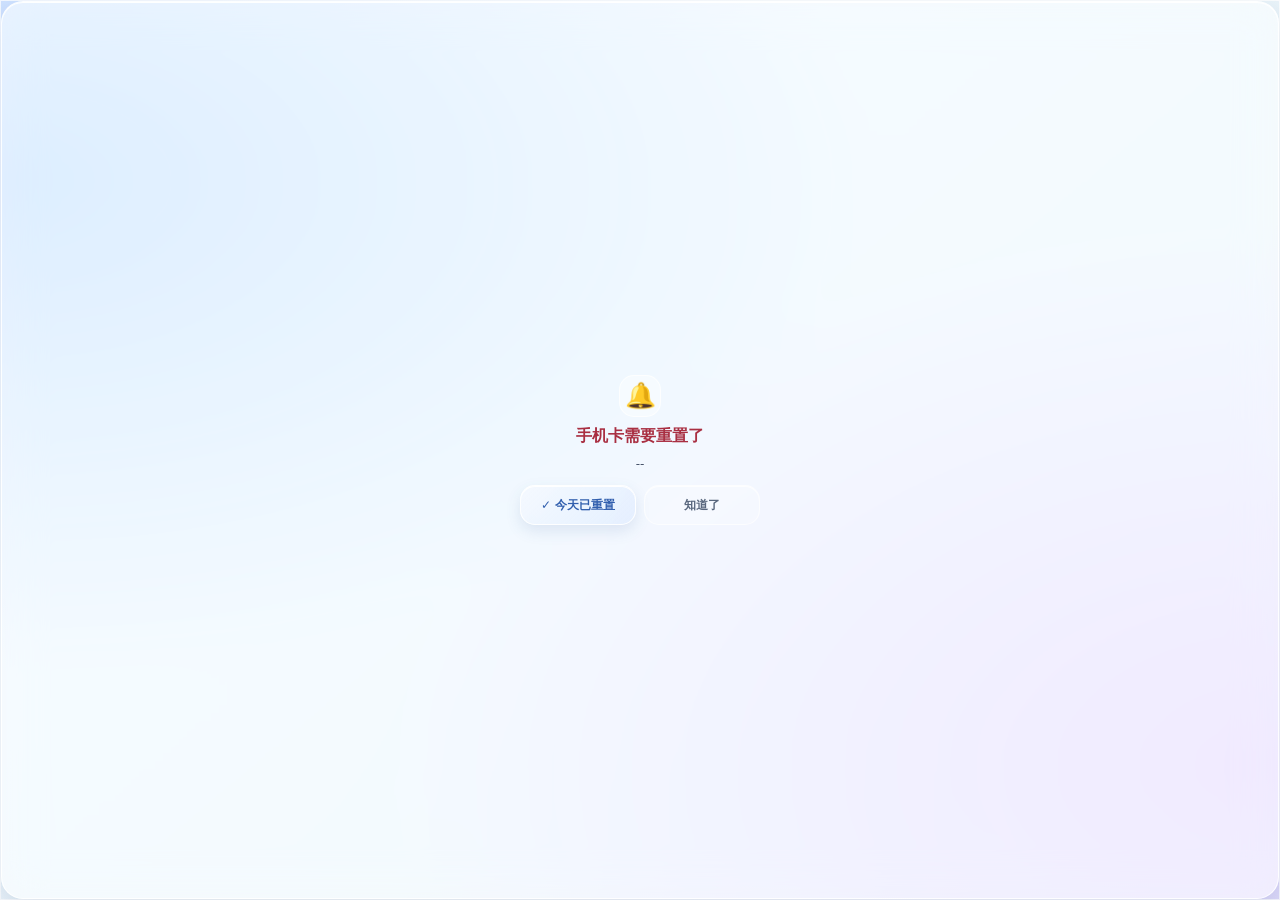
==== src-ui/remind.html @ 67ab9645 "rebrand to SIMDays with glass UI redesign" ====
<!doctype html>
<html lang="zh-CN">
  <head>
    <meta charset="UTF-8" />
    <meta name="viewport" content="width=device-width, initial-scale=1.0" />
    <title>SIMDays 提醒</title>
    <link rel="stylesheet" href="style.css" />
  </head>
  <body class="popup">
    <div class="popup-card">
      <div class="popup-icon" id="r-icon">🔔</div>
      <div class="popup-title" id="r-title">手机卡需要重置了</div>
      <div class="popup-sub" id="r-sub">--</div>
      <div class="popup-actions">
        <button id="r-reset" class="btn primary">✓ 今天已重置</button>
        <button id="r-dismiss" class="btn ghost">知道了</button>
      </div>
    </div>
    <script src="remind.js"></script>
  </body>
</html>
---- src-ui/style.css ----
* {
  box-sizing: border-box;
  margin: 0;
  padding: 0;
}

:root {
  color-scheme: light;
  --blue: #2563eb;
  --blue-deep: #315fae;
  --green: #16835d;
  --green-dark: #126d4d;
  --green-tint: rgba(22, 131, 93, 0.12);
  --amber: #a86408;
  --amber-tint: rgba(225, 154, 38, 0.16);
  --red: #c43b4d;
  --red-dark: #a92f42;
  --red-tint: rgba(196, 59, 77, 0.14);
  --text: #172033;
  --text-secondary: #46536a;
  --muted: #66758c;
  --line: rgba(40, 65, 110, 0.1);
  --glass: rgba(255, 255, 255, 0.58);
  --glass-soft: rgba(255, 255, 255, 0.38);
  --glass-strong: rgba(255, 255, 255, 0.76);
  --glass-edge: rgba(255, 255, 255, 0.82);
  --glass-shadow: 0 16px 34px rgba(41, 72, 130, 0.15), 0 3px 9px rgba(41, 72, 130, 0.06);
}

html,
body {
  width: 100%;
  height: 100%;
}

body {
  position: relative;
  overflow: hidden;
  color: var(--text);
  font-family: "Segoe UI Variable Text", "Segoe UI", "Microsoft YaHei UI", "Microsoft YaHei", system-ui, sans-serif;
  background-color: #e8f1ff;
  background-image:
    radial-gradient(ellipse at 4% 17%, rgba(185, 212, 255, 0.95), transparent 43%),
    radial-gradient(ellipse at 96% 38%, rgba(217, 201, 255, 0.82), transparent 40%),
    radial-gradient(ellipse at 46% 105%, rgba(184, 240, 234, 0.86), transparent 48%),
    linear-gradient(145deg, #eff5ff 0%, #e9edff 54%, #e2f4f3 100%);
  background-attachment: fixed;
  cursor: default;
  -webkit-user-select: none;
  user-select: none;
}

body:not(.popup) {
  min-width: 360px;
}

button,
input {
  font: inherit;
}

.view {
  width: 100%;
  height: 100%;
  padding: 20px 21px 18px;
  display: flex;
  flex-direction: column;
  gap: 12px;
}

.hidden {
  display: none !important;
}

/* ---------- First-time setup ---------- */
#setup-view.view {
  justify-content: center;
  padding: 22px;
  gap: 16px;
  background: rgba(255, 255, 255, 0.26);
  -webkit-backdrop-filter: blur(24px) saturate(155%);
  backdrop-filter: blur(24px) saturate(155%);
}

.setup-head {
  text-align: center;
  margin-bottom: 4px;
}

.logo {
  width: 54px;
  height: 54px;
  margin: 0 auto 10px;
  display: grid;
  place-items: center;
  border: 1px solid var(--glass-edge);
  border-radius: 18px;
  background: rgba(255, 255, 255, 0.48);
  box-shadow: 0 8px 20px rgba(41, 72, 130, 0.1), inset 0 1px 0 #fff;
  font-size: 29px;
}

.app-title {
  margin: 0 0 8px;
  font-family: "Segoe UI Variable Display", "Segoe UI", "Microsoft YaHei UI", sans-serif;
  font-size: 24px;
  font-weight: 700;
  letter-spacing: -0.45px;
}

.hint {
  color: var(--muted);
  font-size: 13px;
  line-height: 1.65;
}

.hint strong {
  color: var(--text-secondary);
  font-weight: 650;
}

/* ---------- Countdown glass card ---------- */
.card {
  position: relative;
  overflow: hidden;
  flex: 1 1 230px;
  min-height: 220px;
  max-height: 270px;
  display: flex;
  flex-direction: column;
  align-items: center;
  justify-content: center;
  padding: 20px 20px 19px;
  border: 1px solid var(--glass-edge);
  border-radius: 28px;
  text-align: center;
  background: var(--glass);
  -webkit-backdrop-filter: blur(22px) saturate(155%);
  backdrop-filter: blur(22px) saturate(155%);
  box-shadow: var(--glass-shadow), inset 0 1px 0 rgba(255, 255, 255, 0.96);
  transition: box-shadow 0.25s ease;
}

.card::before {
  content: "";
  position: absolute;
  z-index: 0;
  top: 0;
  left: 12%;
  right: 12%;
  height: 1px;
  background: linear-gradient(90deg, transparent, rgba(255, 255, 255, 0.98), transparent);
  pointer-events: none;
}

.card::after {
  content: "";
  position: absolute;
  z-index: 0;
  top: -100px;
  right: -88px;
  width: 180px;
  height: 180px;
  border-radius: 50%;
  background: rgba(255, 255, 255, 0.35);
  filter: blur(20px);
  pointer-events: none;
}

.card.soon {
  box-shadow: 0 16px 34px rgba(146, 105, 40, 0.14), 0 3px 9px rgba(41, 72, 130, 0.05), inset 0 1px 0 rgba(255, 255, 255, 0.96);
}

.card.due,
.card.overdue {
  box-shadow: 0 16px 34px rgba(160, 58, 72, 0.14), 0 3px 9px rgba(41, 72, 130, 0.05), inset 0 1px 0 rgba(255, 255, 255, 0.96);
}

.chip {
  position: relative;
  z-index: 1;
  display: inline-flex;
  align-items: center;
  gap: 7px;
  padding: 6px 11px;
  border: 1px solid rgba(255, 255, 255, 0.68);
  border-radius: 999px;
  background: var(--green-tint);
  color: var(--green-dark);
  font-size: 11px;
  font-weight: 650;
  line-height: 1.2;
  box-shadow: inset 0 1px 0 rgba(255, 255, 255, 0.72);
}

.chip::before {
  content: "";
  width: 6px;
  height: 6px;
  flex: 0 0 6px;
  border-radius: 50%;
  background: var(--green);
  box-shadow: 0 0 0 3px rgba(22, 131, 93, 0.1);
}

.card.soon .chip {
  background: var(--amber-tint);
  color: var(--amber);
}

.card.soon .chip::before {
  background: #c47d19;
  box-shadow: 0 0 0 3px rgba(196, 125, 25, 0.11);
}

.card.due .chip,
.card.overdue .chip {
  background: var(--red-tint);
  color: var(--red-dark);
}

.card.due .chip::before,
.card.overdue .chip::before {
  background: var(--red);
  box-shadow: 0 0 0 3px rgba(196, 59, 77, 0.1);
}

.count {
  position: relative;
  z-index: 1;
  margin: 12px 0 6px;
  color: var(--green);
  font-variant-numeric: tabular-nums;
  line-height: 1;
  text-shadow: 0 2px 16px rgba(255, 255, 255, 0.54);
}

.count #days {
  font-family: "Segoe UI Variable Display", "Segoe UI", "Microsoft YaHei UI", sans-serif;
  font-size: 68px;
  font-weight: 700;
  letter-spacing: -2px;
}

.count #days.text-big {
  font-size: 48px;
  letter-spacing: -1.4px;
}

.count .unit {
  margin-left: 7px;
  color: var(--muted);
  font-size: 17px;
  font-weight: 600;
  letter-spacing: 0;
}

.card.soon .count {
  color: var(--amber);
}

.card.due .count,
.card.overdue .count {
  color: var(--red);
}

.count-label {
  position: relative;
  z-index: 1;
  color: #52627d;
  font-size: 13px;
  line-height: 1.45;
}

/* ---------- Date information glass panel ---------- */
.info {
  flex: 0 0 auto;
  padding: 4px 16px;
  border: 1px solid rgba(255, 255, 255, 0.7);
  border-radius: 22px;
  background: var(--glass-soft);
  -webkit-backdrop-filter: blur(16px) saturate(150%);
  backdrop-filter: blur(16px) saturate(150%);
  box-shadow: 0 9px 22px rgba(44, 70, 120, 0.08), inset 0 1px 0 rgba(255, 255, 255, 0.82);
}

.row {
  min-height: 37px;
  display: flex;
  justify-content: space-between;
  align-items: center;
  gap: 12px;
  font-size: 12px;
}

.row + .row {
  border-top: 1px solid var(--line);
}

.row span {
  color: #63718a;
}

.row b {
  color: #26344e;
  font-size: 12px;
  font-weight: 650;
  font-variant-numeric: tabular-nums;
}

/* ---------- Buttons ---------- */
.btn {
  min-height: 42px;
  flex: 0 0 auto;
  border: 1px solid transparent;
  border-radius: 15px;
  padding: 11px 16px;
  color: var(--text-secondary);
  font-size: 13px;
  font-weight: 650;
  line-height: 1.2;
  cursor: pointer;
  transition: background-color 0.15s ease, box-shadow 0.15s ease, transform 0.08s ease;
}

.btn:active {
  transform: scale(0.98);
}

.btn:focus-visible,
.icon-btn:focus-visible,
.field input:focus-visible {
  outline: 2px solid rgba(37, 99, 235, 0.72);
  outline-offset: 2px;
}

.btn.primary {
  border-color: rgba(255, 255, 255, 0.9);
  background: linear-gradient(135deg, rgba(245, 249, 255, 0.82), rgba(222, 235, 255, 0.7));
  color: var(--blue-deep);
  box-shadow: 0 6px 15px rgba(55, 91, 155, 0.13), inset 0 1px 0 rgba(255, 255, 255, 0.96);
}

.btn.primary:hover {
  background: linear-gradient(135deg, rgba(250, 252, 255, 0.94), rgba(226, 238, 255, 0.84));
  box-shadow: 0 8px 18px rgba(55, 91, 155, 0.16), inset 0 1px 0 #fff;
}

.btn.primary:active {
  background: linear-gradient(135deg, rgba(230, 240, 255, 0.88), rgba(209, 226, 253, 0.78));
}

.btn.big {
  min-height: 48px;
  font-size: 14px;
  border-radius: 16px;
}

.btn.ghost {
  border-color: rgba(255, 255, 255, 0.64);
  background: rgba(255, 255, 255, 0.22);
  color: #59677e;
  box-shadow: inset 0 1px 0 rgba(255, 255, 255, 0.72);
}

.btn.ghost:hover {
  background: rgba(255, 255, 255, 0.42);
  color: var(--text-secondary);
}

/* ---------- Inputs and form states ---------- */
.field {
  display: flex;
  flex-direction: column;
  gap: 6px;
  color: var(--text-secondary);
  font-size: 12px;
  font-weight: 550;
}

.field > span {
  color: var(--text-secondary);
}

.field > span i {
  margin-left: 4px;
  color: var(--muted);
  font-size: 11px;
  font-style: normal;
  font-weight: 400;
}

.field input[type="date"],
.field input[type="number"] {
  width: 100%;
  min-height: 44px;
  border: 1px solid rgba(255, 255, 255, 0.88);
  border-radius: 12px;
  padding: 10px 12px;
  outline: none;
  background: var(--glass-strong);
  color: var(--text);
  font-family: inherit;
  font-size: 14px;
  box-shadow: inset 0 1px 2px rgba(49, 75, 122, 0.04), 0 2px 7px rgba(41, 72, 130, 0.04);
}

.field input:hover {
  border-color: rgba(157, 187, 241, 0.8);
}

.field input:focus {
  border-color: rgba(37, 99, 235, 0.65);
  box-shadow: 0 0 0 3px rgba(37, 99, 235, 0.12), inset 0 1px 2px rgba(49, 75, 122, 0.04);
}

.field.check {
  min-height: 36px;
  flex-direction: row;
  align-items: center;
  gap: 9px;
  padding: 2px 1px;
}

.field.check input {
  width: 17px;
  height: 17px;
  flex: 0 0 17px;
  accent-color: var(--blue);
}

.field.check span {
  color: var(--text);
  font-weight: 550;
}

.error {
  border-radius: 10px;
  padding: 8px 10px;
  color: var(--red-dark);
  background: var(--red-tint);
  font-size: 12px;
  line-height: 1.4;
  text-align: center;
}

/* ---------- Toast ---------- */
.toast {
  position: fixed;
  z-index: 5;
  left: 50%;
  bottom: 18px;
  max-width: calc(100% - 32px);
  transform: translateX(-50%);
  border: 1px solid rgba(255, 255, 255, 0.2);
  border-radius: 999px;
  padding: 10px 16px;
  color: #fff;
  background: rgba(23, 32, 51, 0.88);
  -webkit-backdrop-filter: blur(12px);
  backdrop-filter: blur(12px);
  box-shadow: 0 8px 22px rgba(26, 42, 73, 0.18);
  font-size: 12px;
  line-height: 1.3;
  text-align: center;
  white-space: normal;
}

/* ---------- Settings overlay ---------- */
.sheet {
  position: fixed;
  z-index: 4;
  inset: 0;
  display: flex;
  flex-direction: column;
  gap: 15px;
  overflow-y: auto;
  padding: 18px 21px 22px;
  border: 1px solid rgba(255, 255, 255, 0.74);
  background: rgba(239, 245, 255, 0.79);
  -webkit-backdrop-filter: blur(28px) saturate(160%);
  backdrop-filter: blur(28px) saturate(160%);
  box-shadow: inset 0 1px 0 rgba(255, 255, 255, 0.9);
}

.sheet-head {
  min-height: 34px;
  display: flex;
  justify-content: space-between;
  align-items: center;
  color: var(--text);
  font-size: 17px;
  font-weight: 700;
  letter-spacing: -0.2px;
}

.icon-btn {
  width: 34px;
  height: 34px;
  display: grid;
  place-items: center;
  border: 1px solid rgba(255, 255, 255, 0.72);
  border-radius: 12px;
  color: var(--muted);
  background: rgba(255, 255, 255, 0.36);
  font-size: 14px;
  cursor: pointer;
}

.icon-btn:hover {
  color: var(--text);
  background: rgba(255, 255, 255, 0.68);
}

.save-msg {
  border-radius: 11px;
  padding: 8px 12px;
  color: var(--green-dark);
  background: var(--green-tint);
  font-size: 12px;
  text-align: center;
}

/* ---------- Reminder window ---------- */
body.popup {
  min-width: 0;
  border: 1px solid rgba(255, 255, 255, 0.76);
  background-color: #e8f1ff;
  background-image:
    radial-gradient(ellipse at 0% 20%, rgba(185, 212, 255, 0.92), transparent 48%),
    radial-gradient(ellipse at 100% 85%, rgba(217, 201, 255, 0.8), transparent 50%),
    linear-gradient(140deg, #eef5ff, #e6f2f4);
}

.popup-card {
  width: 100%;
  height: 100%;
  display: flex;
  flex-direction: column;
  align-items: center;
  justify-content: center;
  gap: 9px;
  padding: 15px 14px;
  border: 1px solid rgba(255, 255, 255, 0.86);
  border-radius: 22px;
  text-align: center;
  background: rgba(255, 255, 255, 0.56);
  -webkit-backdrop-filter: blur(20px) saturate(155%);
  backdrop-filter: blur(20px) saturate(155%);
  box-shadow: 0 12px 30px rgba(41, 72, 130, 0.15), inset 0 1px 0 rgba(255, 255, 255, 0.95);
}

.popup-icon {
  width: 42px;
  height: 42px;
  display: grid;
  place-items: center;
  border: 1px solid rgba(255, 255, 255, 0.75);
  border-radius: 15px;
  background: rgba(255, 255, 255, 0.38);
  font-size: 25px;
}

.popup-title {
  color: var(--red-dark);
  font-size: 16px;
  font-weight: 700;
  line-height: 1.3;
}

.popup-sub {
  max-width: 270px;
  color: var(--text-secondary);
  font-size: 12px;
  line-height: 1.5;
}

.popup-actions {
  display: flex;
  justify-content: center;
  gap: 8px;
  margin-top: 3px;
}

.popup-actions .btn {
  min-width: 116px;
  min-height: 40px;
  padding: 9px 12px;
  font-size: 12px;
}

@media (max-width: 379px) {
  .view {
    padding-right: 16px;
    padding-left: 16px;
    gap: 10px;
  }

  .card {
    padding: 18px 16px 17px;
  }

  .count #days {
    font-size: 62px;
  }
}

@media (prefers-reduced-motion: reduce) {
  *,
  *::before,
  *::after {
    scroll-behavior: auto !important;
    transition-duration: 0.01ms !important;
  }
}
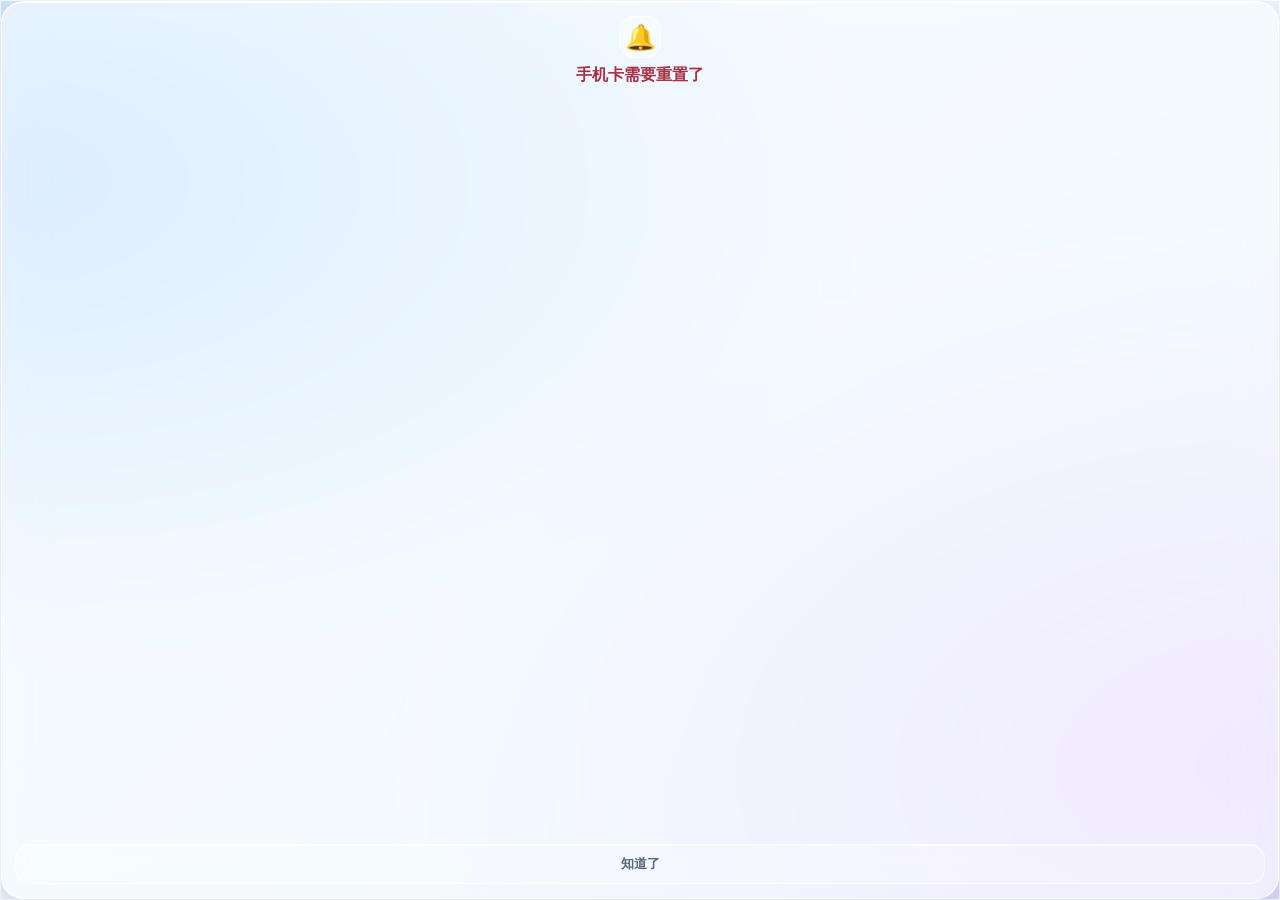
==== commit 2987229e: "support unlimited multi-card tracking - data model: Config { view_mode, cards[] }, per-card name/ico" ====
--- a/src-ui/remind.html
+++ b/src-ui/remind.html
@@ -8,13 +8,12 @@
   </head>
   <body class="popup">
     <div class="popup-card">
-      <div class="popup-icon" id="r-icon">🔔</div>
-      <div class="popup-title" id="r-title">手机卡需要重置了</div>
-      <div class="popup-sub" id="r-sub">--</div>
-      <div class="popup-actions">
-        <button id="r-reset" class="btn primary">✓ 今天已重置</button>
-        <button id="r-dismiss" class="btn ghost">知道了</button>
+      <div class="popup-head">
+        <div class="popup-icon" id="r-icon">🔔</div>
+        <div class="popup-title" id="r-title">手机卡需要重置了</div>
       </div>
+      <div id="r-list" class="popup-list"></div>
+      <button id="r-dismiss" class="btn ghost popup-dismiss">知道了</button>
     </div>
     <script src="remind.js"></script>
   </body>
--- a/src-ui/style.css
+++ b/src-ui/style.css
@@ -72,8 +72,8 @@
   display: none !important;
 }
 
-/* ---------- First-time setup ---------- */
-#setup-view.view {
+/* ---------- Empty state (no cards yet) ---------- */
+#empty-view.view {
   justify-content: center;
   padding: 22px;
   gap: 16px;
@@ -235,14 +235,14 @@
   text-shadow: 0 2px 16px rgba(255, 255, 255, 0.54);
 }
 
-.count #days {
+.count #hero-days {
   font-family: "Segoe UI Variable Display", "Segoe UI", "Microsoft YaHei UI", sans-serif;
   font-size: 68px;
   font-weight: 700;
   letter-spacing: -2px;
 }
 
-.count #days.text-big {
+.count #hero-days.text-big {
   font-size: 48px;
   letter-spacing: -1.4px;
 }
@@ -390,8 +390,7 @@
   font-weight: 400;
 }
 
-.field input[type="date"],
-.field input[type="number"] {
+.field input {
   width: 100%;
   min-height: 44px;
   border: 1px solid rgba(255, 255, 255, 0.88);
@@ -537,10 +536,9 @@
   height: 100%;
   display: flex;
   flex-direction: column;
-  align-items: center;
-  justify-content: center;
-  gap: 9px;
-  padding: 15px 14px;
+  align-items: stretch;
+  gap: 10px;
+  padding: 14px 13px;
   border: 1px solid rgba(255, 255, 255, 0.86);
   border-radius: 22px;
   text-align: center;
@@ -548,6 +546,14 @@
   -webkit-backdrop-filter: blur(20px) saturate(155%);
   backdrop-filter: blur(20px) saturate(155%);
   box-shadow: 0 12px 30px rgba(41, 72, 130, 0.15), inset 0 1px 0 rgba(255, 255, 255, 0.95);
+}
+
+.popup-head {
+  flex: 0 0 auto;
+  display: flex;
+  flex-direction: column;
+  align-items: center;
+  gap: 7px;
 }
 
 .popup-icon {
@@ -568,25 +574,387 @@
   line-height: 1.3;
 }
 
-.popup-sub {
-  max-width: 270px;
-  color: var(--text-secondary);
-  font-size: 12px;
-  line-height: 1.5;
-}
-
-.popup-actions {
+/* ---------- Reminder card rows ---------- */
+.popup-list {
+  flex: 1 1 auto;
+  min-height: 0;
+  display: flex;
+  flex-direction: column;
+  gap: 8px;
+  overflow-y: auto;
+  scrollbar-width: thin;
+}
+
+.popup-row {
+  flex: 0 0 auto;
+  display: grid;
+  grid-template-columns: auto 1fr auto;
+  align-items: center;
+  gap: 10px;
+  padding: 9px 10px;
+  border: 1px solid rgba(255, 255, 255, 0.8);
+  border-radius: 15px;
+  background: rgba(255, 255, 255, 0.5);
+}
+
+.pr-icon {
+  width: 34px;
+  height: 34px;
+  display: grid;
+  place-items: center;
+  border: 1px solid rgba(255, 255, 255, 0.75);
+  border-radius: 11px;
+  background: rgba(255, 255, 255, 0.4);
+  font-size: 18px;
+}
+
+.pr-main {
+  min-width: 0;
+  display: flex;
+  flex-direction: column;
+  align-items: flex-start;
+  gap: 2px;
+}
+
+.pr-main b {
+  max-width: 100%;
+  font-size: 13px;
+  font-weight: 650;
+  color: var(--text);
+  white-space: nowrap;
+  overflow: hidden;
+  text-overflow: ellipsis;
+}
+
+.pr-main i {
+  color: var(--muted);
+  font-size: 11px;
+  font-style: normal;
+}
+
+.popup-row.soon .pr-main i {
+  color: var(--amber);
+}
+
+.popup-row.due .pr-main i,
+.popup-row.overdue .pr-main i {
+  color: var(--red-dark);
+}
+
+.pr-reset {
+  min-height: 34px;
+  flex: 0 0 auto;
+  padding: 7px 10px;
+  border-radius: 11px;
+  font-size: 11px;
+}
+
+.popup-dismiss {
+  flex: 0 0 auto;
+  width: 100%;
+  min-height: 38px;
+}
+
+/* ---------- Topbar ---------- */
+.topbar {
+  flex: 0 0 auto;
+  display: flex;
+  align-items: center;
+  justify-content: space-between;
+  gap: 10px;
+  padding: 8px 9px 8px 16px;
+  border: 1px solid rgba(255, 255, 255, 0.7);
+  border-radius: 18px;
+  background: var(--glass-soft);
+  -webkit-backdrop-filter: blur(16px) saturate(150%);
+  backdrop-filter: blur(16px) saturate(150%);
+  box-shadow: 0 8px 20px rgba(44, 70, 120, 0.07), inset 0 1px 0 rgba(255, 255, 255, 0.82);
+}
+
+.topbar-title {
+  display: flex;
+  align-items: baseline;
+  gap: 7px;
+  color: var(--text);
+  font-size: 16px;
+  font-weight: 700;
+  letter-spacing: -0.2px;
+}
+
+.count-badge {
+  color: var(--muted);
+  font-size: 11px;
+  font-weight: 600;
+}
+
+.topbar-actions {
+  display: flex;
+  gap: 5px;
+}
+
+.topbar-actions .icon-btn {
+  width: 30px;
+  height: 30px;
+  border-radius: 10px;
+  font-size: 13px;
+}
+
+.view-toggle.active {
+  color: var(--blue-deep);
+  background: rgba(255, 255, 255, 0.85);
+  box-shadow: 0 4px 10px rgba(55, 91, 155, 0.12), inset 0 1px 0 #fff;
+}
+
+.add-btn {
+  color: var(--blue);
+  font-weight: 700;
+}
+
+/* ---------- Card list view ---------- */
+.pane {
+  flex: 1 1 auto;
+  min-height: 0;
+  display: flex;
+  flex-direction: column;
+  gap: 12px;
+}
+
+.card-list {
+  flex: 1 1 auto;
+  min-height: 0;
+  display: flex;
+  flex-direction: column;
+  gap: 10px;
+  padding: 2px;
+  overflow-y: auto;
+  scrollbar-width: thin;
+}
+
+.card-row {
+  flex: 0 0 auto;
+  display: grid;
+  grid-template-columns: auto 1fr auto;
+  align-items: center;
+  gap: 12px;
+  padding: 11px 14px;
+  border: 1px solid rgba(255, 255, 255, 0.74);
+  border-radius: 20px;
+  text-align: left;
+  background: var(--glass);
+  -webkit-backdrop-filter: blur(18px) saturate(150%);
+  backdrop-filter: blur(18px) saturate(150%);
+  box-shadow: 0 8px 20px rgba(41, 72, 130, 0.08), inset 0 1px 0 rgba(255, 255, 255, 0.9);
+  color: var(--text);
+  cursor: pointer;
+  transition: transform 0.12s ease, box-shadow 0.15s ease, background-color 0.15s ease;
+}
+
+.card-row:hover {
+  background: var(--glass-strong);
+  box-shadow: 0 12px 26px rgba(41, 72, 130, 0.12), inset 0 1px 0 rgba(255, 255, 255, 0.95);
+}
+
+.card-row:active {
+  transform: scale(0.985);
+}
+
+.row-icon {
+  width: 40px;
+  height: 40px;
+  display: grid;
+  place-items: center;
+  border: 1px solid rgba(255, 255, 255, 0.8);
+  border-radius: 14px;
+  background: rgba(255, 255, 255, 0.42);
+  font-size: 21px;
+}
+
+.row-main {
+  min-width: 0;
+  display: flex;
+  flex-direction: column;
+  gap: 3px;
+}
+
+.row-main b {
+  font-size: 14px;
+  font-weight: 650;
+  color: var(--text);
+  white-space: nowrap;
+  overflow: hidden;
+  text-overflow: ellipsis;
+}
+
+.row-main i {
+  color: var(--muted);
+  font-size: 11px;
+  font-style: normal;
+}
+
+.row-side {
+  display: flex;
+  flex-direction: column;
+  align-items: flex-end;
+  gap: 3px;
+}
+
+.row-days {
+  color: var(--green);
+  font-size: 15px;
+  font-weight: 700;
+  font-variant-numeric: tabular-nums;
+  white-space: nowrap;
+}
+
+.row-side i {
+  display: inline-flex;
+  align-items: center;
+  gap: 5px;
+  color: var(--green-dark);
+  font-size: 10px;
+  font-style: normal;
+  font-weight: 650;
+  white-space: nowrap;
+}
+
+.row-side i::before {
+  content: "";
+  width: 5px;
+  height: 5px;
+  border-radius: 50%;
+  background: var(--green);
+}
+
+.card-row.soon .row-days {
+  color: var(--amber);
+}
+
+.card-row.soon .row-side i {
+  color: var(--amber);
+}
+
+.card-row.soon .row-side i::before {
+  background: #c47d19;
+}
+
+.card-row.due .row-days,
+.card-row.overdue .row-days {
+  color: var(--red);
+}
+
+.card-row.due .row-side i,
+.card-row.overdue .row-side i {
+  color: var(--red-dark);
+}
+
+.card-row.due .row-side i::before,
+.card-row.overdue .row-side i::before {
+  background: var(--red);
+}
+
+/* ---------- Carousel view extras ---------- */
+.hero-head {
+  position: relative;
+  z-index: 1;
+  width: 100%;
+  display: flex;
+  align-items: center;
+  justify-content: space-between;
+  gap: 6px;
+}
+
+.hero-name {
+  min-width: 0;
+  display: flex;
+  align-items: center;
+  gap: 7px;
+  color: var(--text);
+  font-size: 15px;
+  font-weight: 650;
+}
+
+.hero-name span {
+  font-size: 19px;
+}
+
+.hero-name b {
+  max-width: 168px;
+  white-space: nowrap;
+  overflow: hidden;
+  text-overflow: ellipsis;
+}
+
+.hero-arrow {
+  font-size: 20px;
+  line-height: 1;
+  padding-bottom: 3px;
+}
+
+.dots {
+  flex: 0 0 auto;
   display: flex;
   justify-content: center;
-  gap: 8px;
-  margin-top: 3px;
-}
-
-.popup-actions .btn {
-  min-width: 116px;
-  min-height: 40px;
-  padding: 9px 12px;
-  font-size: 12px;
+  gap: 6px;
+  padding: 1px 0 3px;
+}
+
+.dot {
+  width: 6px;
+  height: 6px;
+  border-radius: 999px;
+  background: rgba(70, 95, 138, 0.22);
+  box-shadow: inset 0 1px 1px rgba(255, 255, 255, 0.5);
+  cursor: pointer;
+  transition: width 0.18s ease, background-color 0.18s ease;
+}
+
+.dot.on {
+  width: 16px;
+  background: var(--blue);
+}
+
+/* ---------- Emoji picker & danger button ---------- */
+.emoji-picker {
+  display: flex;
+  flex-wrap: wrap;
+  gap: 7px;
+}
+
+.emoji {
+  width: 40px;
+  height: 40px;
+  display: grid;
+  place-items: center;
+  border: 1px solid rgba(255, 255, 255, 0.88);
+  border-radius: 12px;
+  background: var(--glass-strong);
+  font-size: 20px;
+  cursor: pointer;
+  transition: background-color 0.12s ease, box-shadow 0.12s ease, transform 0.08s ease;
+}
+
+.emoji:hover {
+  background: #fff;
+}
+
+.emoji:active {
+  transform: scale(0.94);
+}
+
+.emoji.on {
+  border-color: rgba(37, 99, 235, 0.55);
+  background: rgba(239, 246, 255, 0.95);
+  box-shadow: 0 0 0 3px rgba(37, 99, 235, 0.14);
+}
+
+.btn.danger {
+  border-color: rgba(196, 59, 77, 0.22);
+  background: var(--red-tint);
+  color: var(--red-dark);
+}
+
+.btn.danger:hover {
+  background: rgba(196, 59, 77, 0.2);
 }
 
 @media (max-width: 379px) {
@@ -600,7 +968,7 @@
     padding: 18px 16px 17px;
   }
 
-  .count #days {
+  .count #hero-days {
     font-size: 62px;
   }
 }
